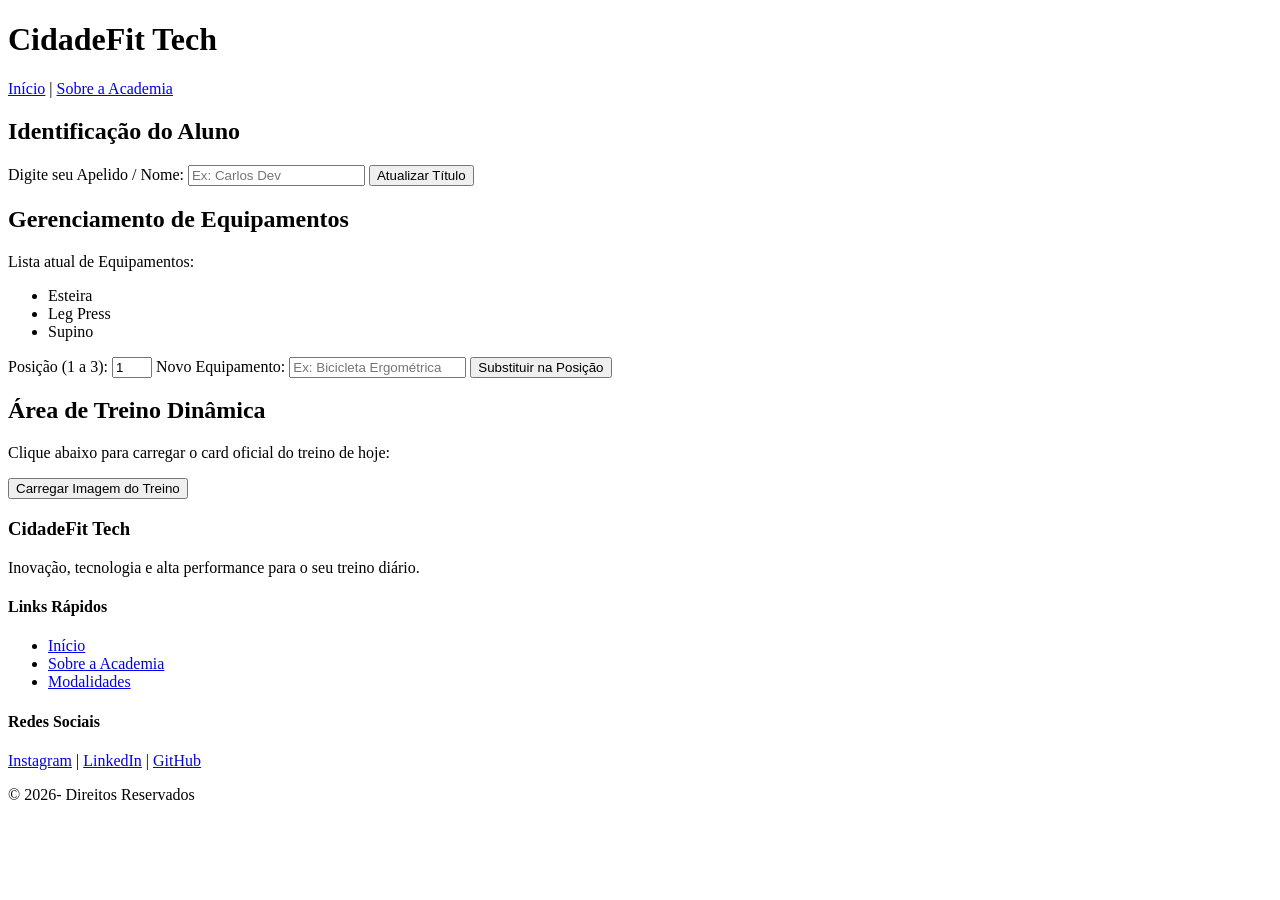
==== ProjetoErro/index.html @ f6ba5879 "projetobase" ====
<!DOCTYPE html>
<html lang="en">
<head>
    <meta charset="UTF-8">
    <meta name="viewport" content="width=device-width, initial-scale=1.0">
    <link rel="styleshet" href="estilo.css">
    <title>Projeto</title>
</head>
<body>

    <header class="header">
        <h1 id="titulo">CidadeFit Tech</h1>
        <nav>
            <a href="index.html">Início</a> | 
            <a href="./src/pages/sobre.html">Sobre a Academia</a>
        </nav>
    </header>

    <main class="container">

        <section class="card">
            <h1>Identificação do Aluno</h1>
            <label for="nome">Digite seu Apelido / Nome:</label>
            <input type="text" id="usuario_nome" placeholder="Ex: Carlos Dev">
            <button onclick="mudar()">Atualizar Título</button>
        </section>


        <section class="card">
            <h1>Gerenciamento de Equipamentos</h1>
            <p>Lista atual de Equipamentos:</p>
            <ul>
               
                <li class="equipamento">Esteira</li>
                <li class="equipamento">Leg Press</li>
                <li class="equipamento">Supino</li>
            </ul>

            <div class="form-grupo">
                <label for="posicao">Posição (1 a 3):</label>
                <input type="number" id="posicao" min="1" max="3" value="1">
                <label for="novo">Novo Equipamento:</label>
                <input type="text" id="novo" placeholder="Ex: Bicicleta Ergométrica">
                <button onclck="inserir()">Substituir na Posição</button>
            </div>
        </section>

        <section class="card">
            <h2>Área de Treino Dinâmica</h2>
            <p>Clique abaixo para carregar o card oficial do treino de hoje:</p>
            <button id="btnImagem">Carregar Imagem do Treino</button>
            <div id="containerImagem"></div>
        </section>
    </main>
    
    <footer class="footer">
        <div class="footer-content">
            <div class="footer-section">
                <h3>CidadeFit Tech</h3>
                <p>Inovação, tecnologia e alta performance para o seu treino diário.</p>
            </div>
            
            <div class="footer-section">
                <h4>Links Rápidos</h4>
                <ul>
                  
                    <li><a href="home.html">Início</a></li>
                    <li><a href="./src/pages/sobre.html">Sobre a Academia</a></li>
                    <li><a href="#modalidades">Modalidades</a></li>
                </ul>
            </div>

            <div class="footer-section">
                <h4>Redes Sociais</h4>
                <div class="social-links">
                    <a href="#" target="_blank">Instagram</a> | 
                    <a href="#" target="_blank">LinkedIn</a> | 
                    <a href="#" target="_blank">GitHub</a>
                </div>
            </div>
        </div>
        
        <div class="footer-bottom">
            <p>&copy; 2026- Direitos Reservados </p>
        </div>
    </footer>


    <script src="./src/js/script.js"></script>
</body>
</html>
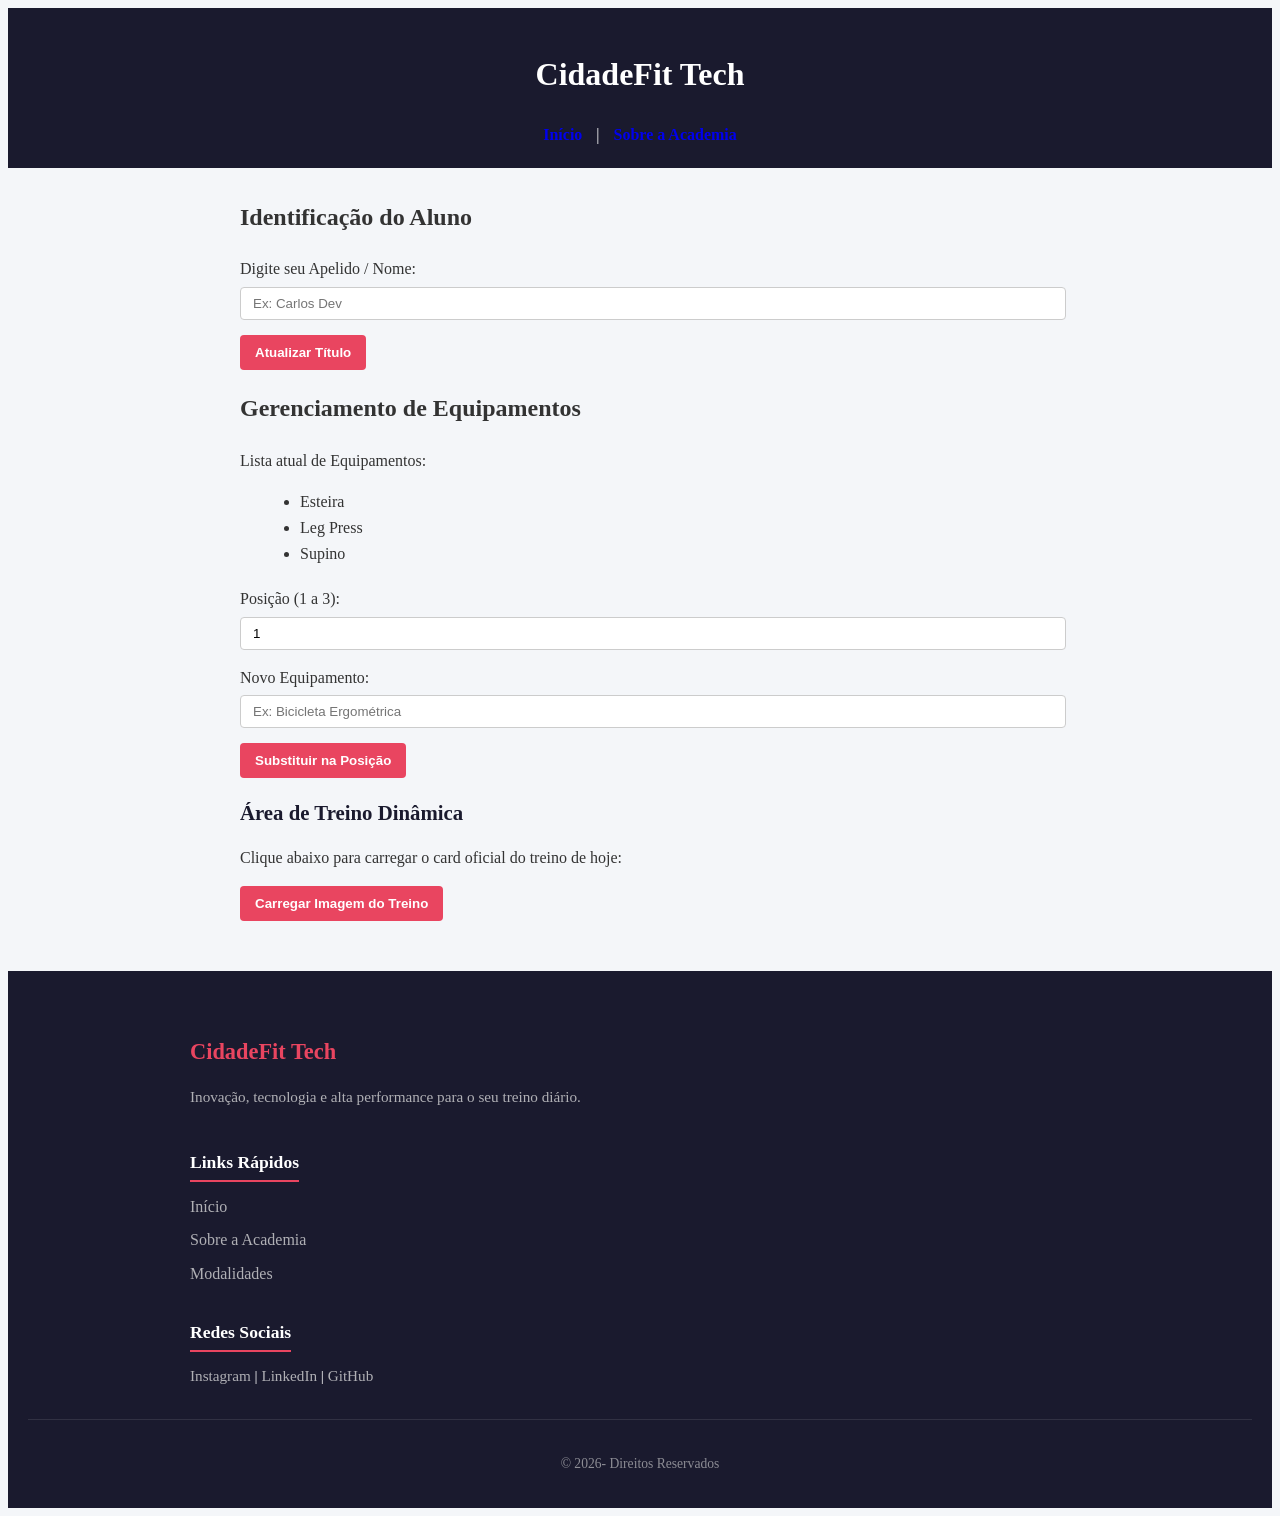
==== commit 9228a26e: "fix:corrigecaminhodoCSS" ====
--- a/ProjetoErro/index.html
+++ b/ProjetoErro/index.html
@@ -3,7 +3,7 @@
 <head>
     <meta charset="UTF-8">
     <meta name="viewport" content="width=device-width, initial-scale=1.0">
-    <link rel="styleshet" href="estilo.css">
+    <link rel="stylesheet" href="./src/css/estilo.css">
     <title>Projeto</title>
 </head>
 <body>
--- a/ProjetoErro/src/css/estilo.css
+++ b/ProjetoErro/src/css/estilo.css
@@ -0,0 +1,151 @@
+
+- {
+    margin: 0;
+    padding: 0;
+    box-sizing: border-box;
+    font-family: 'Segoe UI', Tahoma, Geneva, Verdana, sans-serif;
+}
+
+body {
+    background-color: #f4f6f9;
+    color: #333;
+  
+    line-height: 1.6
+}
+
+.header {
+    background-color: #1a1a2e;
+    color: #fff;
+    padding: 20px;
+    text-align: center;
+}
+
+.header nav a {
+   
+    color: e945;
+    text-decoration: none;
+    margin: 0 10px;
+    font-weight: bold;
+}
+
+.header nav a:hover {
+    text-decoration: underline;
+}
+
+.container {
+    max-width: 800px;
+    margin: 30px auto;
+    padding: 0 20px;
+}
+
+#card {
+    background: #ffffff;
+    padding: 20px;
+    margin-bottom: 20px;
+    border-radius: 8px;
+    box-shadow: 0 4px 6px rgba(0, 0, 0, 0.05);
+}
+
+.card h2 {
+    margin-bottom: 15px;
+    color: #1a1a2e;
+    font-size: 1.3rem;
+}
+
+input[type="text"],
+input[type="number"] {
+    padding: 8px 12px;
+    margin: 5px 0 15px 0;
+    border: 1px solid #ccc;
+    border-radius: 4px;
+    width: 100%;
+}
+
+button {
+    background-color: #e94560;
+    color: white;
+    border: none;
+    padding: 10px 15px;
+    border-radius: 4px;
+    cursor: pointer;
+    font-weight: bold;
+    display: inline-block;
+}
+
+button:hover {
+    background-color: #d1344e;
+}
+
+ul {
+    margin: 10px 0 20px 20px;
+}
+
+.footer {
+    background-color: #1a1a2e;
+    color: #ffffff;
+    padding: 40px 20px 20px 20px;
+    margin-top: 50px;
+}
+
+.footer-content {
+    max-width: 900px;
+    margin: 0 auto;
+
+    grid-template-columns: (auto-fit, minmax(250, 1fr));
+    gap: 30px;
+    margin-bottom: 30px;
+}
+
+.footer-section h3 {
+    color: #e94560;
+    margin-bottom: 10px;
+    font-size: 1.4rem;
+}
+
+.footer-section h4 {
+    color: #ffffff;
+    margin-bottom: 12px;
+    font-size: 1.1rem;
+    border-bottom: 2px solid #e94560;
+    display: inline-block;
+    padding-bottom: 4px;
+}
+
+.footer-section p {
+    color: #b0b0b5;
+    font-size: 0.95rem;
+}
+
+.footer-section ul {
+    list-style: none;
+    margin: 0;
+    padding: 0;
+}
+
+.footer-section ul li {
+    margin-bottom: 8px;
+}
+
+.footer-section ul li a,
+.social-links a {
+    color: #b0b0b5;
+    text-decoration: none;
+    transition: color 0.2s ease;
+}
+
+.footer-section ul li a:hover,
+.social-links a:hover {
+    color: #e94560;
+}
+
+.social-links {
+    font-size: 0.95rem;
+}
+
+.footer-bottom {
+    text-align: center;
+    border-top: 1px solid rgba(255, 255, 255, 0.1);
+    padding-top: 20px;
+    font-size: 0.85rem;
+    color: #8c8c94;
+}
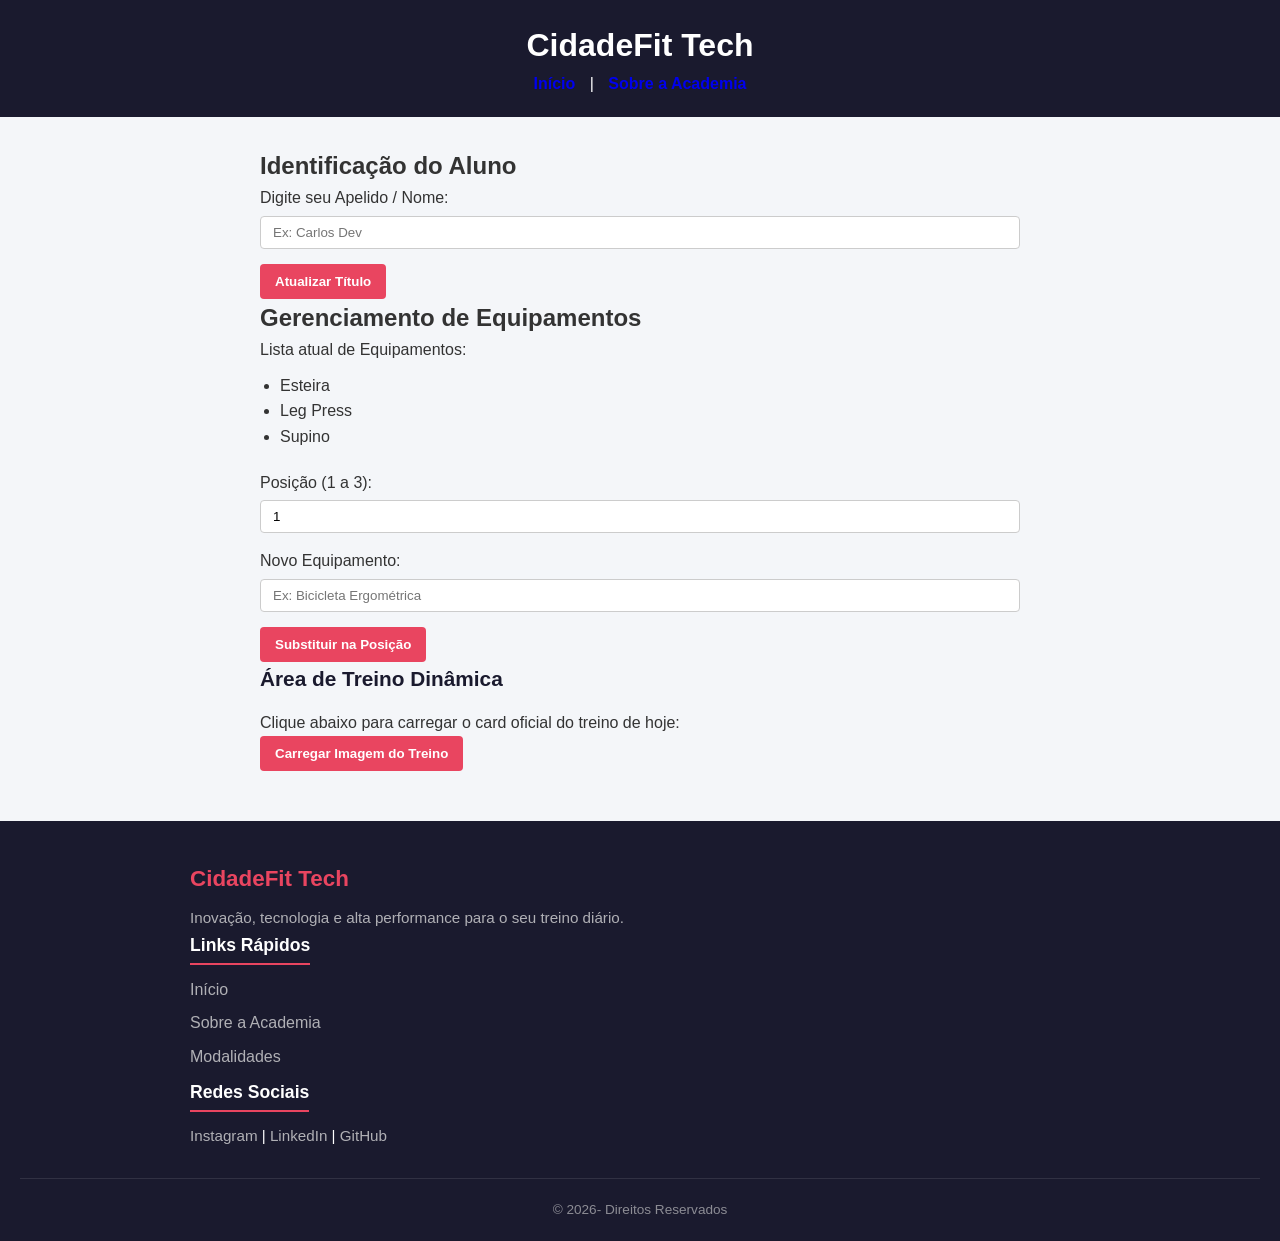
==== commit 9a113e31: "chore:defineptbr" ====
--- a/ProjetoErro/index.html
+++ b/ProjetoErro/index.html
@@ -1,5 +1,5 @@
 <!DOCTYPE html>
-<html lang="en">
+<html lang="pt-br">
 <head>
     <meta charset="UTF-8">
     <meta name="viewport" content="width=device-width, initial-scale=1.0">
@@ -21,7 +21,7 @@
         <section class="card">
             <h1>Identificação do Aluno</h1>
             <label for="nome">Digite seu Apelido / Nome:</label>
-            <input type="text" id="usuario_nome" placeholder="Ex: Carlos Dev">
+            <input type="text" id="nome" placeholder="Ex: Carlos Dev">
             <button onclick="mudar()">Atualizar Título</button>
         </section>
 
@@ -41,7 +41,7 @@
                 <input type="number" id="posicao" min="1" max="3" value="1">
                 <label for="novo">Novo Equipamento:</label>
                 <input type="text" id="novo" placeholder="Ex: Bicicleta Ergométrica">
-                <button onclck="inserir()">Substituir na Posição</button>
+                <button onclick="inserir()">Substituir na Posição</button>
             </div>
         </section>
 
@@ -64,7 +64,7 @@
                 <h4>Links Rápidos</h4>
                 <ul>
                   
-                    <li><a href="home.html">Início</a></li>
+                    <li><a href="index.html">Início</a></li>
                     <li><a href="./src/pages/sobre.html">Sobre a Academia</a></li>
                     <li><a href="#modalidades">Modalidades</a></li>
                 </ul>
--- a/ProjetoErro/src/css/estilo.css
+++ b/ProjetoErro/src/css/estilo.css
@@ -1,5 +1,5 @@
 
-- {
+* {
     margin: 0;
     padding: 0;
     box-sizing: border-box;
